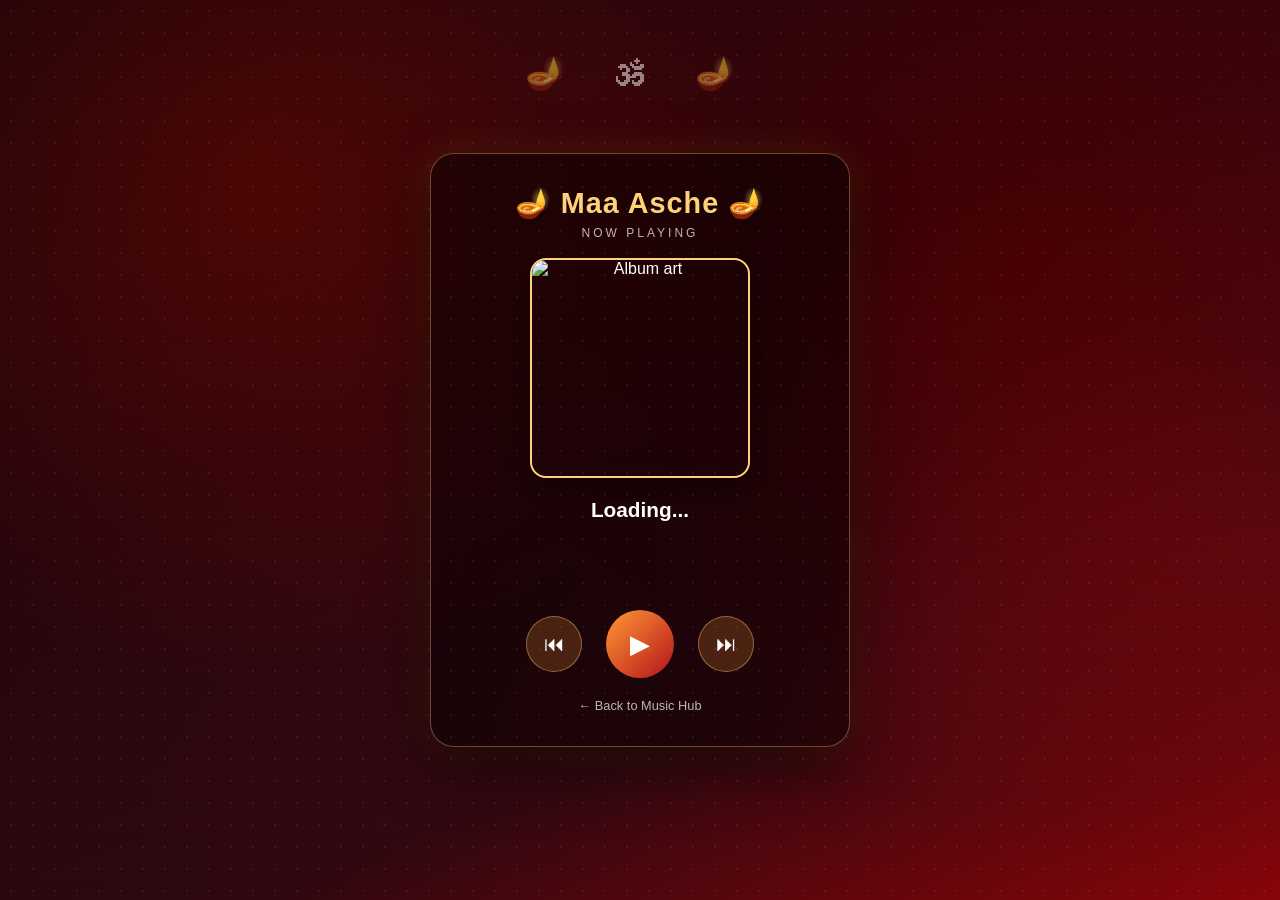
==== playlists/durga-puja/index.html @ 683b36a8 "Initial Music Hub: Durga Puja and Gym playlists" ====
<!DOCTYPE html>
<html lang="en">
<head>
<meta charset="UTF-8" />
<meta name="viewport" content="width=device-width, initial-scale=1.0" />
<title>Maa Asche 🪔 Durga Puja Playlist</title>
<link rel="stylesheet" href="../../assets/shared/base.css" />
<link rel="stylesheet" href="style.css" />
</head>
<body>
  <div class="now-playing-card">
    <div class="page-title">🪔 Maa Asche 🪔</div>
    <div class="now-playing-label">Now Playing</div>

    <img id="song-art" class="album-art" src="" alt="Album art" />
    <h2 id="song-title" class="song-title">Loading...</h2>
    <p id="song-artist" class="song-artist"></p>

    <p id="quote" class="quote"></p>

    <div class="controls">
      <button id="prev" aria-label="Previous song">⏮</button>
      <button id="play-pause" aria-label="Play or pause">▶</button>
      <button id="next" aria-label="Next song">⏭</button>
    </div>

    <div id="yt-player"></div>

    <a class="back-link" href="../../index.html">← Back to Music Hub</a>
  </div>

  <script src="songs.js"></script>
  <script src="quotes.js"></script>
  <script src="../../assets/shared/player.js"></script>
  <script>
    const player = new MusicPlayer({
      songs: SONGS,
      quotes: QUOTES,
      els: {
        title: document.getElementById('song-title'),
        artist: document.getElementById('song-artist'),
        art: document.getElementById('song-art'),
        quote: document.getElementById('quote'),
        playPauseBtn: document.getElementById('play-pause'),
        prevBtn: document.getElementById('prev'),
        nextBtn: document.getElementById('next'),
        playerContainer: document.getElementById('yt-player'),
      },
    });
  </script>
</body>
</html>
---- assets/shared/base.css ----
/* Shared base styles for all playlist pages */

* {
  box-sizing: border-box;
}

body {
  margin: 0;
  min-height: 100vh;
  display: flex;
  align-items: center;
  justify-content: center;
  font-family: 'Segoe UI', Roboto, sans-serif;
  color: #fff;
  overflow-x: hidden;
}

.now-playing-card {
  width: 90%;
  max-width: 420px;
  background: rgba(0, 0, 0, 0.45);
  backdrop-filter: blur(10px);
  border-radius: 24px;
  padding: 32px 24px;
  text-align: center;
  box-shadow: 0 20px 50px rgba(0, 0, 0, 0.4);
  border: 1px solid rgba(255, 255, 255, 0.15);
}

.page-title {
  font-size: 1.8rem;
  font-weight: 700;
  margin-bottom: 6px;
  letter-spacing: 1px;
  text-shadow: 0 2px 10px rgba(0, 0, 0, 0.5);
}

.now-playing-label {
  font-size: 0.75rem;
  letter-spacing: 3px;
  opacity: 0.7;
  margin-bottom: 18px;
  text-transform: uppercase;
}

.album-art {
  width: 220px;
  height: 220px;
  object-fit: cover;
  border-radius: 16px;
  margin: 0 auto 20px;
  display: block;
  box-shadow: 0 10px 30px rgba(0, 0, 0, 0.5);
  border: 2px solid rgba(255, 255, 255, 0.2);
}

.song-title {
  font-size: 1.3rem;
  font-weight: 700;
  margin: 0 0 4px;
}

.song-artist {
  font-size: 0.95rem;
  opacity: 0.8;
  margin: 0 0 20px;
}

.quote {
  font-style: italic;
  font-size: 0.95rem;
  min-height: 44px;
  margin-bottom: 24px;
  opacity: 0.95;
  padding: 0 8px;
}

.quote.fade-in {
  animation: fadeIn 0.6s ease-in;
}

@keyframes fadeIn {
  from {
    opacity: 0;
    transform: translateY(6px);
  }
  to {
    opacity: 0.95;
    transform: translateY(0);
  }
}

.controls {
  display: flex;
  align-items: center;
  justify-content: center;
  gap: 24px;
}

.controls button {
  background: rgba(255, 255, 255, 0.15);
  border: 1px solid rgba(255, 255, 255, 0.3);
  color: #fff;
  font-size: 1.3rem;
  width: 56px;
  height: 56px;
  border-radius: 50%;
  cursor: pointer;
  transition: all 0.2s ease;
}

.controls button:hover {
  background: rgba(255, 255, 255, 0.3);
  transform: scale(1.08);
}

#play-pause {
  width: 68px;
  height: 68px;
  font-size: 1.6rem;
}

.back-link {
  display: inline-block;
  margin-top: 20px;
  font-size: 0.8rem;
  opacity: 0.7;
  color: #fff;
  text-decoration: none;
}

.back-link:hover {
  opacity: 1;
  text-decoration: underline;
}
---- playlists/durga-puja/style.css ----
body {
  background: linear-gradient(
      to bottom,
      rgba(60, 10, 20, 0.55),
      rgba(20, 5, 15, 0.75)
    ),
    radial-gradient(circle at 20% 20%, #ff9933 0%, transparent 40%),
    radial-gradient(circle at 80% 30%, #b5121b 0%, transparent 45%),
    linear-gradient(160deg, #2b0a12 0%, #4a0e1c 40%, #7a1b2e 70%, #b5121b 100%);
  background-blend-mode: overlay;
  position: relative;
}

body::before {
  content: '🪔 🕉 🪔';
  position: absolute;
  top: 6%;
  left: 50%;
  transform: translateX(-50%);
  font-size: 2rem;
  opacity: 0.5;
  letter-spacing: 20px;
}

body::after {
  content: '';
  position: absolute;
  inset: 0;
  background-image: radial-gradient(rgba(255, 215, 140, 0.08) 1px, transparent 1px);
  background-size: 22px 22px;
  pointer-events: none;
}

.page-title {
  color: #ffd27a;
}

.now-playing-card {
  border: 1px solid rgba(255, 200, 120, 0.35);
  box-shadow: 0 20px 60px rgba(0, 0, 0, 0.6), 0 0 40px rgba(255, 153, 51, 0.15);
}

.album-art {
  border: 2px solid #ffd27a;
}

.controls button {
  background: rgba(255, 153, 51, 0.2);
  border-color: rgba(255, 210, 122, 0.4);
}

.controls button:hover {
  background: rgba(255, 153, 51, 0.4);
}

#play-pause {
  background: linear-gradient(135deg, #ff9933, #b5121b);
  border: none;
}
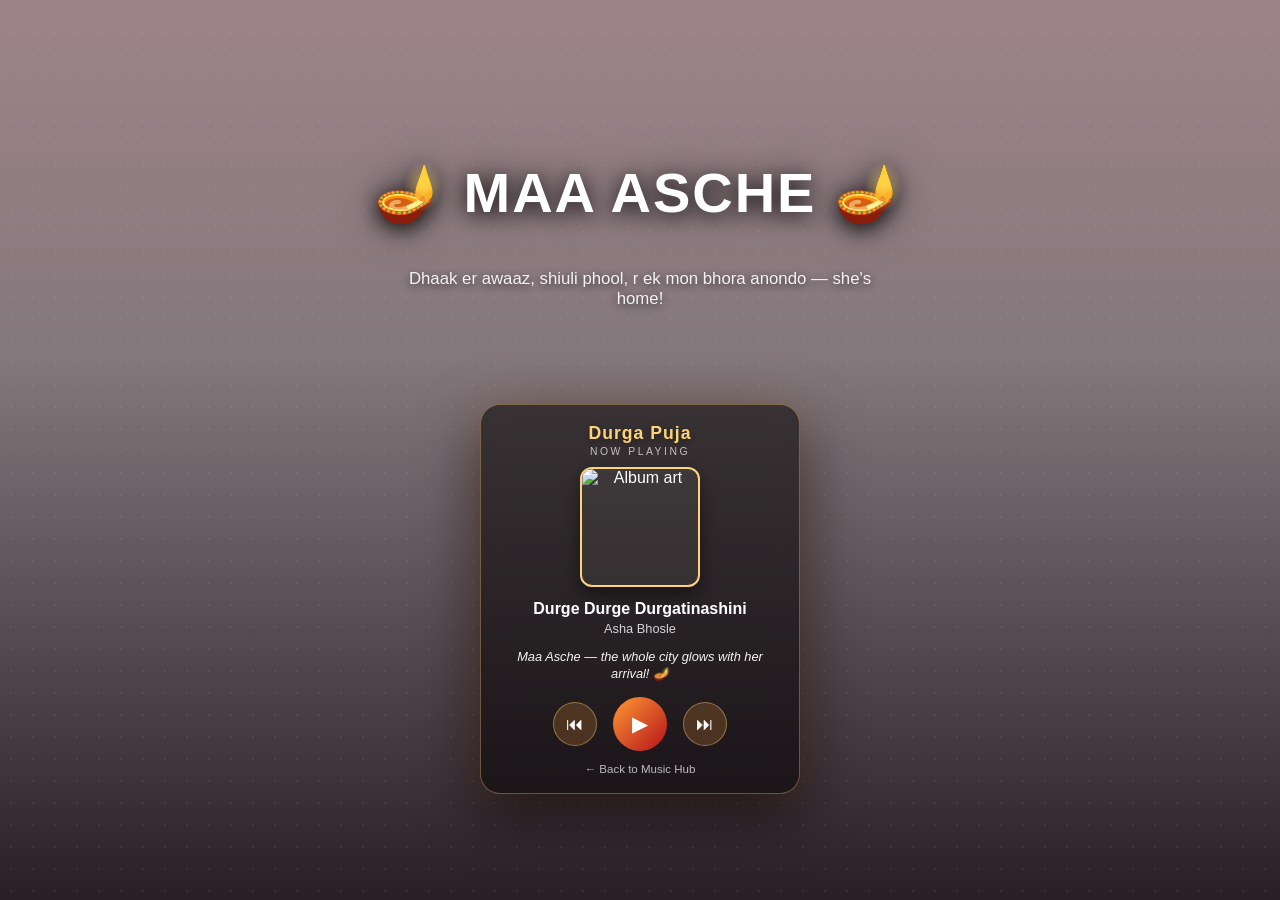
==== commit 1bb7b5e1: "Responsive redesign: hero title, smaller bottom card, real background photos, fixed album art" ====
--- a/playlists/durga-puja/index.html
+++ b/playlists/durga-puja/index.html
@@ -8,8 +8,11 @@
 <link rel="stylesheet" href="style.css" />
 </head>
 <body>
+  <h1 class="hero-title">🪔 Maa Asche 🪔</h1>
+  <p class="hero-subtitle">Dhaak er awaaz, shiuli phool, r ek mon bhora anondo — she's home!</p>
+
   <div class="now-playing-card">
-    <div class="page-title">🪔 Maa Asche 🪔</div>
+    <div class="page-title">Durga Puja</div>
     <div class="now-playing-label">Now Playing</div>
 
     <img id="song-art" class="album-art" src="" alt="Album art" />
--- a/assets/shared/base.css
+++ b/assets/shared/base.css
@@ -4,75 +4,111 @@
   box-sizing: border-box;
 }
 
+html,
+body {
+  height: 100%;
+}
+
 body {
   margin: 0;
   min-height: 100vh;
   display: flex;
+  flex-direction: column;
   align-items: center;
-  justify-content: center;
+  justify-content: flex-end;
   font-family: 'Segoe UI', Roboto, sans-serif;
   color: #fff;
   overflow-x: hidden;
+  background-size: cover;
+  background-position: center;
+  background-repeat: no-repeat;
+  background-attachment: fixed;
+  padding: 20px 16px;
+  gap: 24px;
+}
+
+.hero-title {
+  margin-top: 6vh;
+  font-size: clamp(2rem, 7vw, 3.5rem);
+  font-weight: 800;
+  text-align: center;
+  letter-spacing: 2px;
+  text-shadow: 0 4px 20px rgba(0, 0, 0, 0.8), 0 0 40px rgba(0, 0, 0, 0.6);
+  text-transform: uppercase;
+}
+
+.hero-subtitle {
+  margin-top: -18px;
+  font-size: clamp(0.85rem, 2.5vw, 1.05rem);
+  text-align: center;
+  opacity: 0.9;
+  text-shadow: 0 2px 10px rgba(0, 0, 0, 0.8);
+  max-width: 500px;
+  padding: 0 12px;
 }
 
 .now-playing-card {
-  width: 90%;
-  max-width: 420px;
-  background: rgba(0, 0, 0, 0.45);
-  backdrop-filter: blur(10px);
-  border-radius: 24px;
-  padding: 32px 24px;
+  width: 100%;
+  max-width: 320px;
+  background: rgba(0, 0, 0, 0.55);
+  backdrop-filter: blur(12px);
+  border-radius: 20px;
+  padding: 18px 18px 16px;
   text-align: center;
-  box-shadow: 0 20px 50px rgba(0, 0, 0, 0.4);
+  box-shadow: 0 20px 50px rgba(0, 0, 0, 0.5);
   border: 1px solid rgba(255, 255, 255, 0.15);
+  margin-bottom: 2vh;
 }
 
 .page-title {
-  font-size: 1.8rem;
+  font-size: 1.1rem;
   font-weight: 700;
-  margin-bottom: 6px;
+  margin-bottom: 2px;
   letter-spacing: 1px;
   text-shadow: 0 2px 10px rgba(0, 0, 0, 0.5);
 }
 
 .now-playing-label {
-  font-size: 0.75rem;
-  letter-spacing: 3px;
+  font-size: 0.65rem;
+  letter-spacing: 2.5px;
   opacity: 0.7;
-  margin-bottom: 18px;
+  margin-bottom: 10px;
   text-transform: uppercase;
 }
 
 .album-art {
-  width: 220px;
-  height: 220px;
+  width: 120px;
+  height: 120px;
   object-fit: cover;
-  border-radius: 16px;
-  margin: 0 auto 20px;
+  border-radius: 12px;
+  margin: 0 auto 12px;
   display: block;
-  box-shadow: 0 10px 30px rgba(0, 0, 0, 0.5);
+  box-shadow: 0 8px 20px rgba(0, 0, 0, 0.5);
   border: 2px solid rgba(255, 255, 255, 0.2);
+  background: rgba(255, 255, 255, 0.05);
 }
 
 .song-title {
-  font-size: 1.3rem;
+  font-size: 1rem;
   font-weight: 700;
-  margin: 0 0 4px;
+  margin: 0 0 2px;
+  line-height: 1.25;
 }
 
 .song-artist {
-  font-size: 0.95rem;
+  font-size: 0.8rem;
   opacity: 0.8;
-  margin: 0 0 20px;
+  margin: 0 0 10px;
 }
 
 .quote {
   font-style: italic;
-  font-size: 0.95rem;
-  min-height: 44px;
-  margin-bottom: 24px;
+  font-size: 0.8rem;
+  min-height: 34px;
+  margin-bottom: 14px;
   opacity: 0.95;
-  padding: 0 8px;
+  padding: 0 4px;
+  line-height: 1.3;
 }
 
 .quote.fade-in {
@@ -94,19 +130,20 @@
   display: flex;
   align-items: center;
   justify-content: center;
-  gap: 24px;
+  gap: 16px;
 }
 
 .controls button {
   background: rgba(255, 255, 255, 0.15);
   border: 1px solid rgba(255, 255, 255, 0.3);
   color: #fff;
-  font-size: 1.3rem;
-  width: 56px;
-  height: 56px;
+  font-size: 1.1rem;
+  width: 44px;
+  height: 44px;
   border-radius: 50%;
   cursor: pointer;
   transition: all 0.2s ease;
+  flex-shrink: 0;
 }
 
 .controls button:hover {
@@ -115,15 +152,15 @@
 }
 
 #play-pause {
-  width: 68px;
-  height: 68px;
-  font-size: 1.6rem;
+  width: 54px;
+  height: 54px;
+  font-size: 1.3rem;
 }
 
 .back-link {
   display: inline-block;
-  margin-top: 20px;
-  font-size: 0.8rem;
+  margin-top: 12px;
+  font-size: 0.72rem;
   opacity: 0.7;
   color: #fff;
   text-decoration: none;
@@ -133,3 +170,24 @@
   opacity: 1;
   text-decoration: underline;
 }
+
+@media (max-width: 380px) {
+  .now-playing-card {
+    max-width: 100%;
+    padding: 14px 14px 12px;
+  }
+  .album-art {
+    width: 100px;
+    height: 100px;
+  }
+}
+
+@media (min-height: 800px) {
+  body {
+    justify-content: center;
+  }
+  .now-playing-card {
+    margin-bottom: 0;
+    margin-top: 6vh;
+  }
+}
--- a/playlists/durga-puja/style.css
+++ b/playlists/durga-puja/style.css
@@ -1,34 +1,29 @@
 body {
-  background: linear-gradient(
+  background-image: linear-gradient(
       to bottom,
-      rgba(60, 10, 20, 0.55),
-      rgba(20, 5, 15, 0.75)
+      rgba(60, 10, 20, 0.5) 0%,
+      rgba(30, 8, 16, 0.55) 40%,
+      rgba(20, 5, 15, 0.9) 100%
     ),
-    radial-gradient(circle at 20% 20%, #ff9933 0%, transparent 40%),
-    radial-gradient(circle at 80% 30%, #b5121b 0%, transparent 45%),
-    linear-gradient(160deg, #2b0a12 0%, #4a0e1c 40%, #7a1b2e 70%, #b5121b 100%);
-  background-blend-mode: overlay;
+    url('https://loremflickr.com/1600/1200/durga,puja,diya');
   position: relative;
-}
-
-body::before {
-  content: '🪔 🕉 🪔';
-  position: absolute;
-  top: 6%;
-  left: 50%;
-  transform: translateX(-50%);
-  font-size: 2rem;
-  opacity: 0.5;
-  letter-spacing: 20px;
 }
 
 body::after {
   content: '';
-  position: absolute;
+  position: fixed;
   inset: 0;
   background-image: radial-gradient(rgba(255, 215, 140, 0.08) 1px, transparent 1px);
   background-size: 22px 22px;
   pointer-events: none;
+  z-index: 0;
+}
+
+.hero-title,
+.hero-subtitle,
+.now-playing-card {
+  position: relative;
+  z-index: 1;
 }
 
 .page-title {
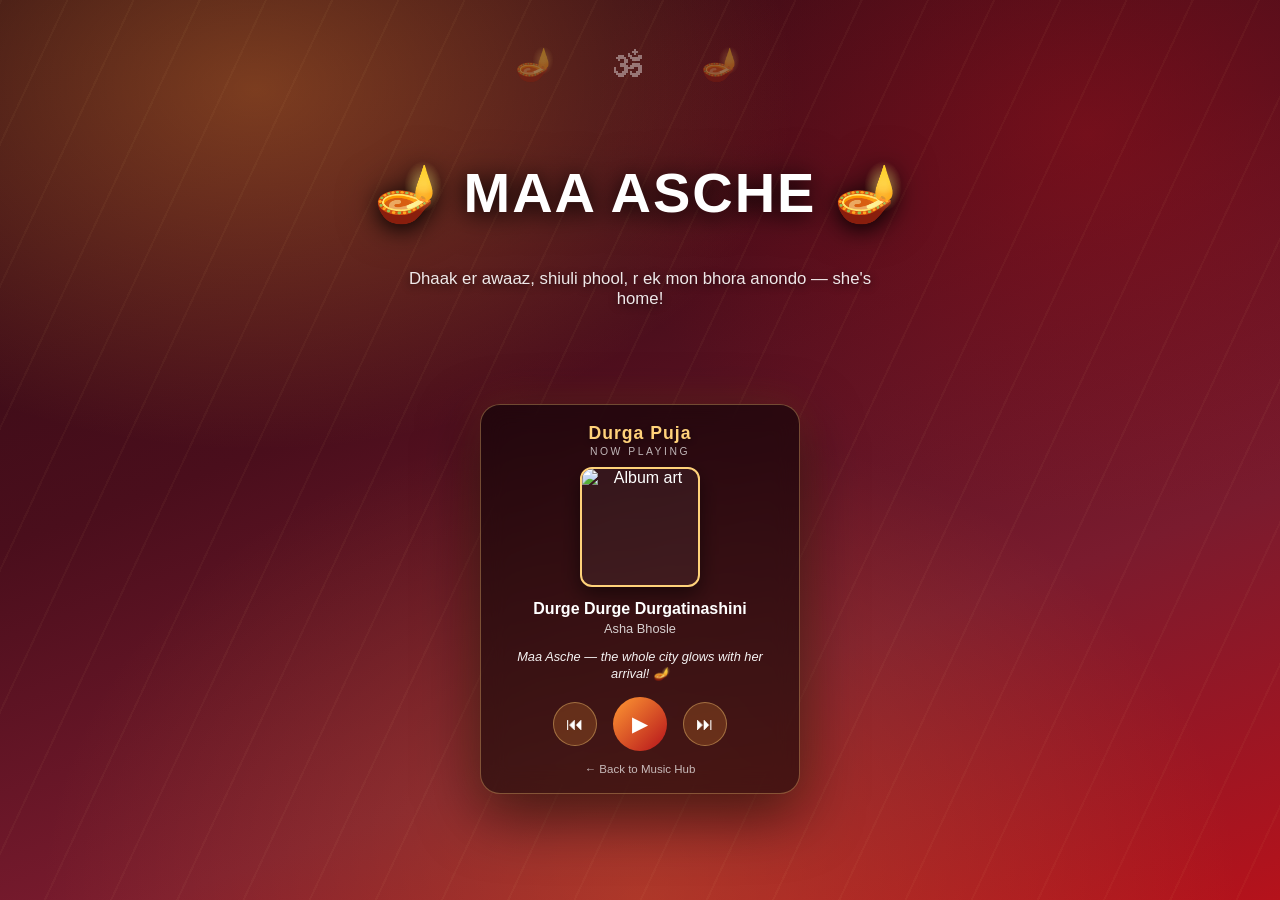
==== commit 658c0447: "Fix clean URLs, cache-busting, and replace unreliable random photo backgrounds with rich curated CSS" ====
--- a/playlists/durga-puja/index.html
+++ b/playlists/durga-puja/index.html
@@ -4,8 +4,8 @@
 <meta charset="UTF-8" />
 <meta name="viewport" content="width=device-width, initial-scale=1.0" />
 <title>Maa Asche 🪔 Durga Puja Playlist</title>
-<link rel="stylesheet" href="../../assets/shared/base.css" />
-<link rel="stylesheet" href="style.css" />
+<link rel="stylesheet" href="../../assets/shared/base.css?v=2" />
+<link rel="stylesheet" href="style.css?v=2" />
 </head>
 <body>
   <h1 class="hero-title">🪔 Maa Asche 🪔</h1>
@@ -29,12 +29,12 @@
 
     <div id="yt-player"></div>
 
-    <a class="back-link" href="../../index.html">← Back to Music Hub</a>
+    <a class="back-link" href="../../">← Back to Music Hub</a>
   </div>
 
-  <script src="songs.js"></script>
-  <script src="quotes.js"></script>
-  <script src="../../assets/shared/player.js"></script>
+  <script src="songs.js?v=2"></script>
+  <script src="quotes.js?v=2"></script>
+  <script src="../../assets/shared/player.js?v=2"></script>
   <script>
     const player = new MusicPlayer({
       songs: SONGS,
--- a/playlists/durga-puja/style.css
+++ b/playlists/durga-puja/style.css
@@ -1,20 +1,39 @@
 body {
-  background-image: linear-gradient(
-      to bottom,
-      rgba(60, 10, 20, 0.5) 0%,
-      rgba(30, 8, 16, 0.55) 40%,
-      rgba(20, 5, 15, 0.9) 100%
-    ),
-    url('https://loremflickr.com/1600/1200/durga,puja,diya');
+  background-color: #1a0509;
+  background-image:
+    radial-gradient(ellipse 900px 600px at 20% 10%, rgba(255, 153, 51, 0.35), transparent 60%),
+    radial-gradient(ellipse 900px 700px at 85% 15%, rgba(181, 18, 27, 0.4), transparent 55%),
+    radial-gradient(ellipse 1000px 800px at 50% 100%, rgba(255, 153, 51, 0.25), transparent 60%),
+    radial-gradient(rgba(255, 215, 140, 0.12) 1.5px, transparent 1.5px),
+    linear-gradient(160deg, #2b0a12 0%, #4a0e1c 40%, #7a1b2e 70%, #b5121b 100%);
+  background-size: auto, auto, auto, 24px 24px, auto;
   position: relative;
+}
+
+body::before {
+  content: '🪔 🕉 🪔';
+  position: fixed;
+  top: 5%;
+  left: 50%;
+  transform: translateX(-50%);
+  font-size: 2rem;
+  opacity: 0.4;
+  letter-spacing: 24px;
+  z-index: 0;
+  pointer-events: none;
 }
 
 body::after {
   content: '';
   position: fixed;
   inset: 0;
-  background-image: radial-gradient(rgba(255, 215, 140, 0.08) 1px, transparent 1px);
-  background-size: 22px 22px;
+  background-image: repeating-linear-gradient(
+    115deg,
+    rgba(255, 215, 140, 0.04) 0px,
+    rgba(255, 215, 140, 0.04) 2px,
+    transparent 2px,
+    transparent 60px
+  );
   pointer-events: none;
   z-index: 0;
 }
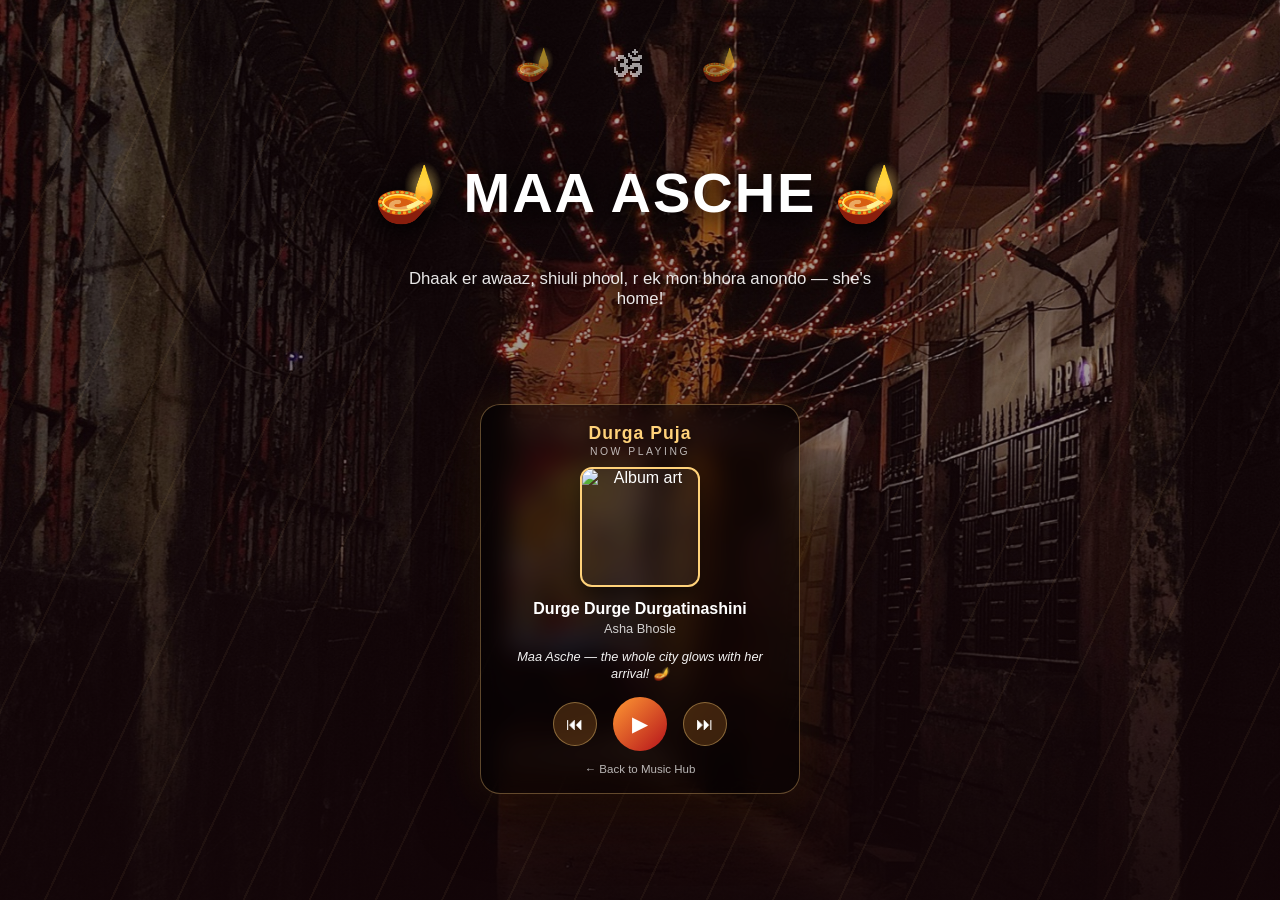
==== commit 83cb048f: "Add real background photos for Gym and Durga Puja pages, full-cover fit" ====
--- a/playlists/durga-puja/index.html
+++ b/playlists/durga-puja/index.html
@@ -5,7 +5,7 @@
 <meta name="viewport" content="width=device-width, initial-scale=1.0" />
 <title>Maa Asche 🪔 Durga Puja Playlist</title>
 <link rel="stylesheet" href="../../assets/shared/base.css?v=2" />
-<link rel="stylesheet" href="style.css?v=2" />
+<link rel="stylesheet" href="style.css?v=3" />
 </head>
 <body>
   <h1 class="hero-title">🪔 Maa Asche 🪔</h1>
--- a/playlists/durga-puja/style.css
+++ b/playlists/durga-puja/style.css
@@ -1,12 +1,17 @@
 body {
   background-color: #1a0509;
   background-image:
-    radial-gradient(ellipse 900px 600px at 20% 10%, rgba(255, 153, 51, 0.35), transparent 60%),
-    radial-gradient(ellipse 900px 700px at 85% 15%, rgba(181, 18, 27, 0.4), transparent 55%),
-    radial-gradient(ellipse 1000px 800px at 50% 100%, rgba(255, 153, 51, 0.25), transparent 60%),
-    radial-gradient(rgba(255, 215, 140, 0.12) 1.5px, transparent 1.5px),
-    linear-gradient(160deg, #2b0a12 0%, #4a0e1c 40%, #7a1b2e 70%, #b5121b 100%);
-  background-size: auto, auto, auto, 24px 24px, auto;
+    linear-gradient(
+      to bottom,
+      rgba(30, 5, 10, 0.35) 0%,
+      rgba(30, 5, 10, 0.45) 55%,
+      rgba(20, 5, 8, 0.88) 100%
+    ),
+    url('bg.jpg');
+  background-size: cover;
+  background-position: center;
+  background-repeat: no-repeat;
+  background-attachment: fixed;
   position: relative;
 }
 
@@ -17,10 +22,11 @@
   left: 50%;
   transform: translateX(-50%);
   font-size: 2rem;
-  opacity: 0.4;
+  opacity: 0.6;
   letter-spacing: 24px;
   z-index: 0;
   pointer-events: none;
+  text-shadow: 0 2px 10px rgba(0, 0, 0, 0.8);
 }
 
 body::after {
@@ -29,8 +35,8 @@
   inset: 0;
   background-image: repeating-linear-gradient(
     115deg,
-    rgba(255, 215, 140, 0.04) 0px,
-    rgba(255, 215, 140, 0.04) 2px,
+    rgba(255, 215, 140, 0.05) 0px,
+    rgba(255, 215, 140, 0.05) 2px,
     transparent 2px,
     transparent 60px
   );
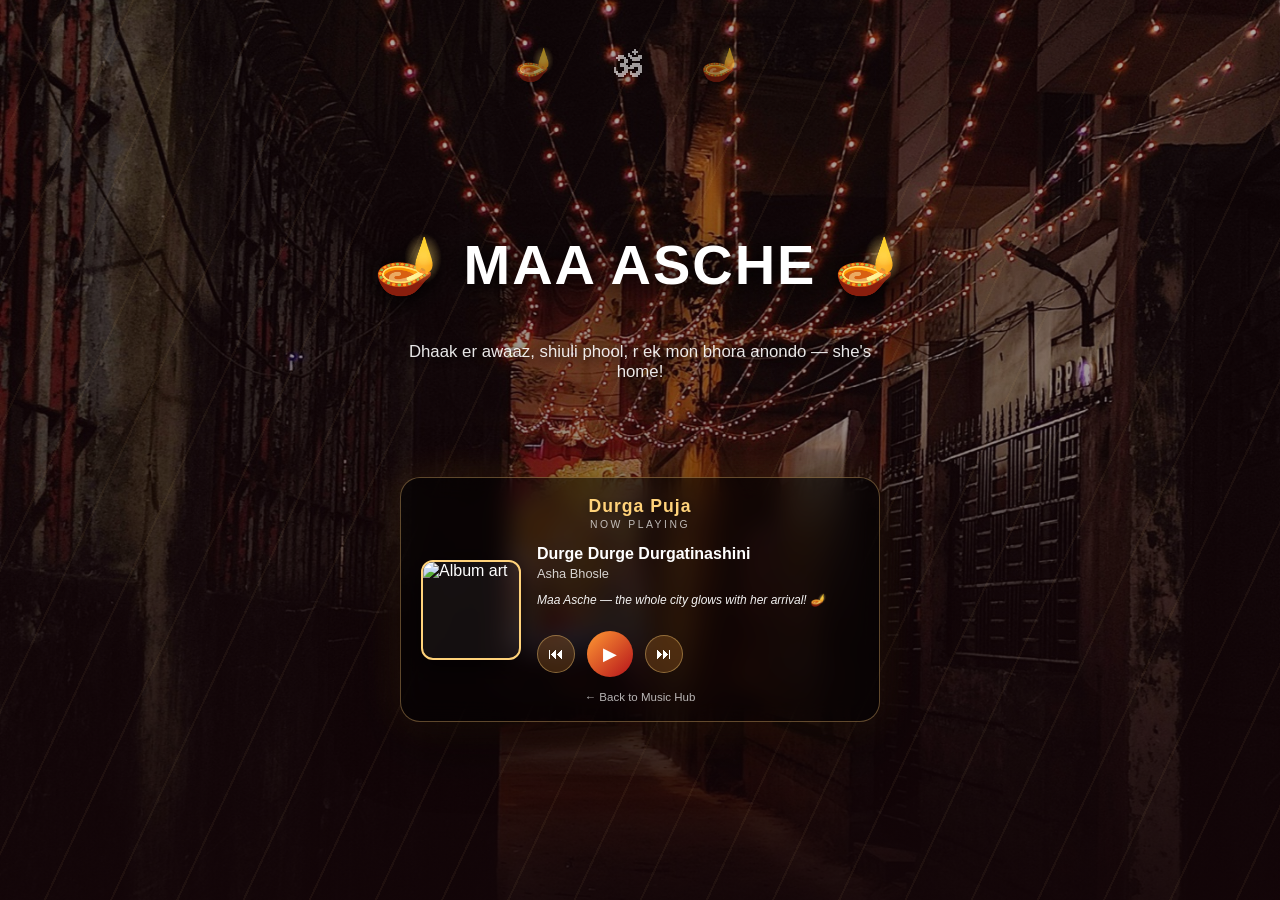
==== commit ed6c5967: "Make Now Playing card horizontal: album art left, info/controls right, with mobile fallback to verti" ====
--- a/playlists/durga-puja/index.html
+++ b/playlists/durga-puja/index.html
@@ -4,7 +4,7 @@
 <meta charset="UTF-8" />
 <meta name="viewport" content="width=device-width, initial-scale=1.0" />
 <title>Maa Asche 🪔 Durga Puja Playlist</title>
-<link rel="stylesheet" href="../../assets/shared/base.css?v=2" />
+<link rel="stylesheet" href="../../assets/shared/base.css?v=3" />
 <link rel="stylesheet" href="style.css?v=3" />
 </head>
 <body>
@@ -15,16 +15,18 @@
     <div class="page-title">Durga Puja</div>
     <div class="now-playing-label">Now Playing</div>
 
-    <img id="song-art" class="album-art" src="" alt="Album art" />
-    <h2 id="song-title" class="song-title">Loading...</h2>
-    <p id="song-artist" class="song-artist"></p>
-
-    <p id="quote" class="quote"></p>
-
-    <div class="controls">
-      <button id="prev" aria-label="Previous song">⏮</button>
-      <button id="play-pause" aria-label="Play or pause">▶</button>
-      <button id="next" aria-label="Next song">⏭</button>
+    <div class="np-body">
+      <img id="song-art" class="album-art" src="" alt="Album art" />
+      <div class="np-info">
+        <h2 id="song-title" class="song-title">Loading...</h2>
+        <p id="song-artist" class="song-artist"></p>
+        <p id="quote" class="quote"></p>
+        <div class="controls">
+          <button id="prev" aria-label="Previous song">⏮</button>
+          <button id="play-pause" aria-label="Play or pause">▶</button>
+          <button id="next" aria-label="Next song">⏭</button>
+        </div>
+      </div>
     </div>
 
     <div id="yt-player"></div>
--- a/assets/shared/base.css
+++ b/assets/shared/base.css
@@ -49,11 +49,11 @@
 
 .now-playing-card {
   width: 100%;
-  max-width: 320px;
+  max-width: 480px;
   background: rgba(0, 0, 0, 0.55);
   backdrop-filter: blur(12px);
   border-radius: 20px;
-  padding: 18px 18px 16px;
+  padding: 18px 20px 16px;
   text-align: center;
   box-shadow: 0 20px 50px rgba(0, 0, 0, 0.5);
   border: 1px solid rgba(255, 255, 255, 0.15);
@@ -72,17 +72,30 @@
   font-size: 0.65rem;
   letter-spacing: 2.5px;
   opacity: 0.7;
-  margin-bottom: 10px;
+  margin-bottom: 14px;
   text-transform: uppercase;
 }
 
+.np-body {
+  display: flex;
+  flex-direction: row;
+  align-items: center;
+  gap: 16px;
+  text-align: left;
+}
+
+.np-info {
+  flex: 1;
+  min-width: 0;
+}
+
 .album-art {
-  width: 120px;
-  height: 120px;
+  width: 100px;
+  height: 100px;
   object-fit: cover;
   border-radius: 12px;
-  margin: 0 auto 12px;
   display: block;
+  flex-shrink: 0;
   box-shadow: 0 8px 20px rgba(0, 0, 0, 0.5);
   border: 2px solid rgba(255, 255, 255, 0.2);
   background: rgba(255, 255, 255, 0.05);
@@ -93,21 +106,27 @@
   font-weight: 700;
   margin: 0 0 2px;
   line-height: 1.25;
+  white-space: nowrap;
+  overflow: hidden;
+  text-overflow: ellipsis;
 }
 
 .song-artist {
   font-size: 0.8rem;
   opacity: 0.8;
-  margin: 0 0 10px;
+  margin: 0 0 8px;
+  white-space: nowrap;
+  overflow: hidden;
+  text-overflow: ellipsis;
 }
 
 .quote {
   font-style: italic;
-  font-size: 0.8rem;
-  min-height: 34px;
-  margin-bottom: 14px;
+  font-size: 0.75rem;
+  min-height: 28px;
+  margin-bottom: 10px;
   opacity: 0.95;
-  padding: 0 4px;
+  padding: 0;
   line-height: 1.3;
 }
 
@@ -129,17 +148,17 @@
 .controls {
   display: flex;
   align-items: center;
-  justify-content: center;
-  gap: 16px;
+  justify-content: flex-start;
+  gap: 12px;
 }
 
 .controls button {
   background: rgba(255, 255, 255, 0.15);
   border: 1px solid rgba(255, 255, 255, 0.3);
   color: #fff;
-  font-size: 1.1rem;
-  width: 44px;
-  height: 44px;
+  font-size: 1rem;
+  width: 38px;
+  height: 38px;
   border-radius: 50%;
   cursor: pointer;
   transition: all 0.2s ease;
@@ -152,14 +171,14 @@
 }
 
 #play-pause {
-  width: 54px;
-  height: 54px;
-  font-size: 1.3rem;
+  width: 46px;
+  height: 46px;
+  font-size: 1.15rem;
 }
 
 .back-link {
   display: inline-block;
-  margin-top: 12px;
+  margin-top: 14px;
   font-size: 0.72rem;
   opacity: 0.7;
   color: #fff;
@@ -171,14 +190,30 @@
   text-decoration: underline;
 }
 
-@media (max-width: 380px) {
+@media (max-width: 460px) {
   .now-playing-card {
     max-width: 100%;
-    padding: 14px 14px 12px;
+    padding: 16px 16px 14px;
+  }
+  .np-body {
+    flex-direction: column;
+    text-align: center;
+  }
+  .np-info {
+    width: 100%;
   }
   .album-art {
-    width: 100px;
-    height: 100px;
+    width: 130px;
+    height: 130px;
+    margin: 0 auto;
+  }
+  .song-title,
+  .song-artist {
+    white-space: normal;
+    text-overflow: unset;
+  }
+  .controls {
+    justify-content: center;
   }
 }
 
